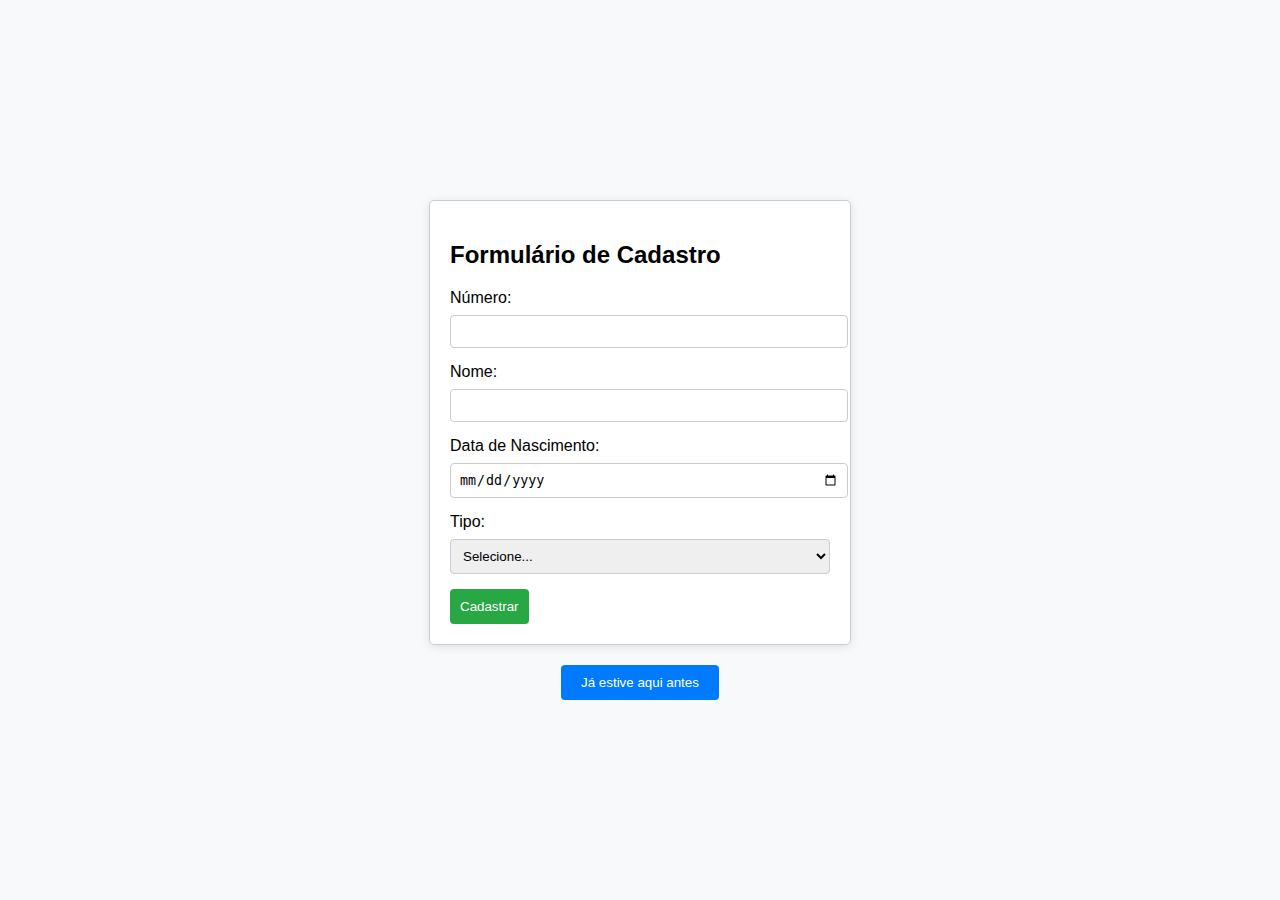
==== index.html @ 0d976dac "Update index.html" ====
<!DOCTYPE html>
<html lang="pt-BR">
<head>
    <meta charset="UTF-8">
    <meta name="viewport" content="width=device-width, initial-scale=1.0">
    <link rel="stylesheet" href="styles.css">
    <title>Formulário de Cadastro</title>
    <style>
        body {
            font-family: Arial, sans-serif;
            margin: 0;
            padding: 0;
            height: 100vh; /* Para ocupar a altura total da janela */
            display: flex;
            flex-direction: column; /* Coloca os elementos em coluna */
            justify-content: center; /* Centraliza horizontalmente */
            align-items: center; /* Centraliza verticalmente */
            background-color: #f8f9fa; /* Cor de fundo suave */
        }
        form {
            border: 1px solid #ccc;
            border-radius: 5px;
            padding: 20px;
            background-color: white; /* Fundo branco para o formulário */
            box-shadow: 0 2px 10px rgba(0, 0, 0, 0.1); /* Sombra suave */
            margin-bottom: 20px; /* Espaço abaixo do formulário */
        }
        label {
            display: block;
            margin-bottom: 8px;
        }
        input, select {
            width: 100%;
            padding: 8px;
            margin-bottom: 15px;
            border: 1px solid #ccc;
            border-radius: 4px;
        }
        button {
            padding: 10px;
            background-color: #28a745;
            color: white;
            border: none;
            border-radius: 4px;
            cursor: pointer;
        }
        button:hover {
            background-color: #218838;
        }
        .botao {
            padding: 10px 20px;
            background-color: #007bff;
            color: white;
            border: none;
            border-radius: 4px;
            cursor: pointer;
            text-align: center;
        }
        .botao:hover {
            background-color: #0056b3;
        }
    </style>
</head>
<body>

    <form>
        <h2>Formulário de Cadastro</h2>
        <label for="numero">Número:</label>
        <input type="number" id="numero" name="numero" required>

        <label for="nome">Nome:</label>
        <input type="text" id="nome" name="nome" required>

        <label for="data_nascimento">Data de Nascimento:</label>
        <input type="date" id="data_nascimento" name="data_nascimento" required>

        <label for="tipo">Tipo:</label>
        <select id="tipo" name="tipo" required>
            <option value="">Selecione...</option>
            <option value="professor_desenvolvimento">Professor de Desenvolvimento de Sistemas</option>
            <option value="professor_enfermagem">Professor de Enfermagem</option>
            <option value="aluno_desenvolvimento">Aluno de Desenvolvimento de Sistemas</option>
            <option value="aluno_enfermagem">Aluno de Enfermagem</option>
        </select>

        <button type="submit">Cadastrar</button>
    </form>

    <button class="botao" onclick="window.location.href='login.html'">Já estive aqui antes</button>

</body>
</html>
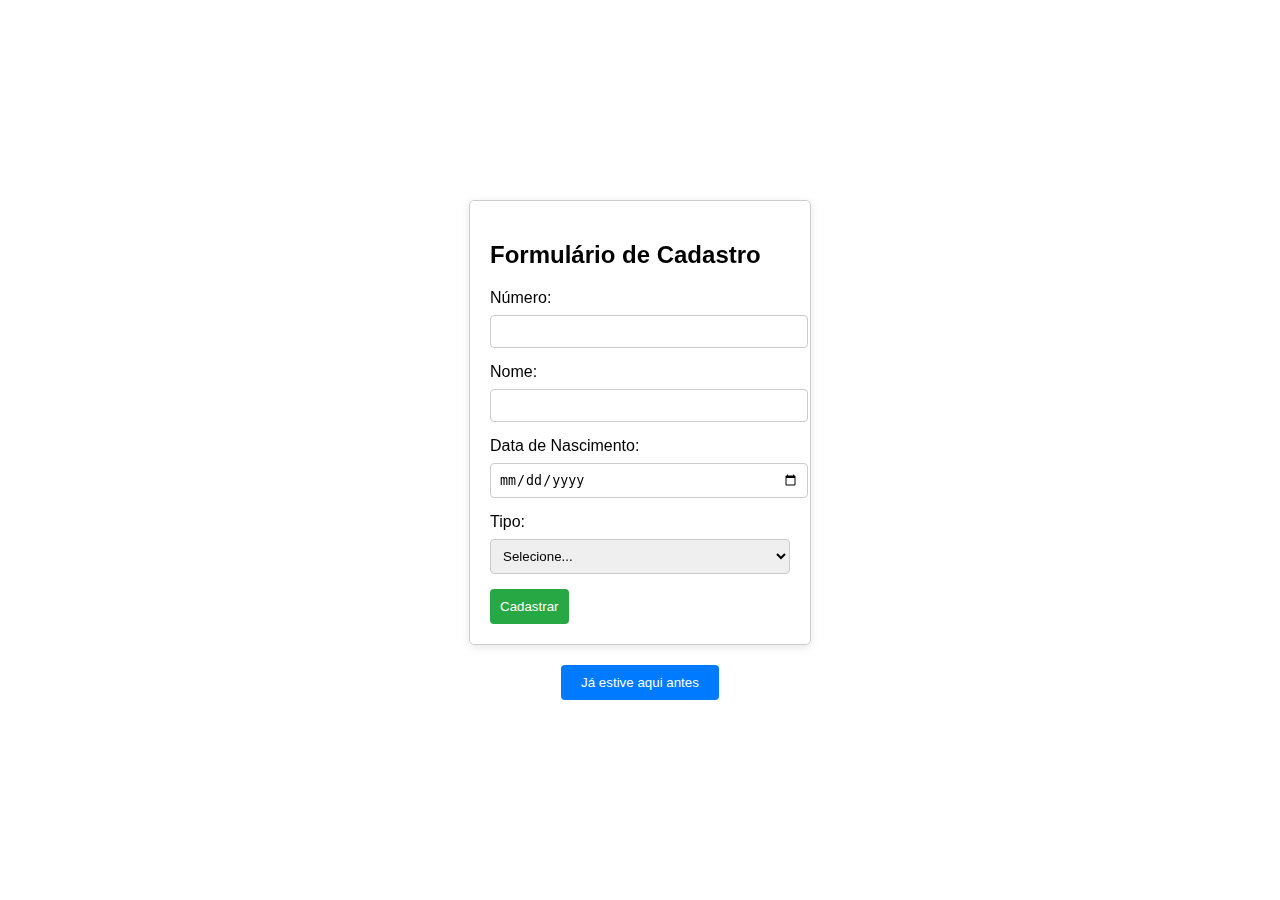
==== commit f2ebd426: "Update index.html" ====
--- a/index.html
+++ b/index.html
@@ -3,90 +3,37 @@
 <head>
     <meta charset="UTF-8">
     <meta name="viewport" content="width=device-width, initial-scale=1.0">
-    <link rel="stylesheet" href="styles.css">
     <title>Formulário de Cadastro</title>
-    <style>
-        body {
-            font-family: Arial, sans-serif;
-            margin: 0;
-            padding: 0;
-            height: 100vh; /* Para ocupar a altura total da janela */
-            display: flex;
-            flex-direction: column; /* Coloca os elementos em coluna */
-            justify-content: center; /* Centraliza horizontalmente */
-            align-items: center; /* Centraliza verticalmente */
-            background-color: #f8f9fa; /* Cor de fundo suave */
-        }
-        form {
-            border: 1px solid #ccc;
-            border-radius: 5px;
-            padding: 20px;
-            background-color: white; /* Fundo branco para o formulário */
-            box-shadow: 0 2px 10px rgba(0, 0, 0, 0.1); /* Sombra suave */
-            margin-bottom: 20px; /* Espaço abaixo do formulário */
-        }
-        label {
-            display: block;
-            margin-bottom: 8px;
-        }
-        input, select {
-            width: 100%;
-            padding: 8px;
-            margin-bottom: 15px;
-            border: 1px solid #ccc;
-            border-radius: 4px;
-        }
-        button {
-            padding: 10px;
-            background-color: #28a745;
-            color: white;
-            border: none;
-            border-radius: 4px;
-            cursor: pointer;
-        }
-        button:hover {
-            background-color: #218838;
-        }
-        .botao {
-            padding: 10px 20px;
-            background-color: #007bff;
-            color: white;
-            border: none;
-            border-radius: 4px;
-            cursor: pointer;
-            text-align: center;
-        }
-        .botao:hover {
-            background-color: #0056b3;
-        }
-    </style>
+    <link rel="stylesheet" href="css/styles.css"> <!-- Link para o CSS na pasta css -->
 </head>
 <body>
 
-    <form>
-        <h2>Formulário de Cadastro</h2>
-        <label for="numero">Número:</label>
-        <input type="number" id="numero" name="numero" required>
+    <div class="container">
+        <form>
+            <h2>Formulário de Cadastro</h2>
+            <label for="numero">Número:</label>
+            <input type="number" id="numero" name="numero" required>
 
-        <label for="nome">Nome:</label>
-        <input type="text" id="nome" name="nome" required>
+            <label for="nome">Nome:</label>
+            <input type="text" id="nome" name="nome" required>
 
-        <label for="data_nascimento">Data de Nascimento:</label>
-        <input type="date" id="data_nascimento" name="data_nascimento" required>
+            <label for="data_nascimento">Data de Nascimento:</label>
+            <input type="date" id="data_nascimento" name="data_nascimento" required>
 
-        <label for="tipo">Tipo:</label>
-        <select id="tipo" name="tipo" required>
-            <option value="">Selecione...</option>
-            <option value="professor_desenvolvimento">Professor de Desenvolvimento de Sistemas</option>
-            <option value="professor_enfermagem">Professor de Enfermagem</option>
-            <option value="aluno_desenvolvimento">Aluno de Desenvolvimento de Sistemas</option>
-            <option value="aluno_enfermagem">Aluno de Enfermagem</option>
-        </select>
+            <label for="tipo">Tipo:</label>
+            <select id="tipo" name="tipo" required>
+                <option value="">Selecione...</option>
+                <option value="professor_desenvolvimento">Professor de Desenvolvimento de Sistemas</option>
+                <option value="professor_enfermagem">Professor de Enfermagem</option>
+                <option value="aluno_desenvolvimento">Aluno de Desenvolvimento de Sistemas</option>
+                <option value="aluno_enfermagem">Aluno de Enfermagem</option>
+            </select>
 
-        <button type="submit">Cadastrar</button>
-    </form>
+            <button type="submit">Cadastrar</button>
+        </form>
 
-    <button class="botao" onclick="window.location.href='login.html'">Já estive aqui antes</button>
+        <button class="botao" onclick="window.location.href='login.html'">Já estive aqui antes</button>
+    </div>
 
 </body>
 </html>
--- a/css/styles.css
+++ b/css/styles.css
@@ -0,0 +1,70 @@
+body {
+    font-family: Arial, sans-serif;
+    margin: 0;
+    padding: 0;
+    height: 100vh; /* Para ocupar a altura total da janela */
+    display: flex;
+    justify-content: center; /* Centraliza horizontalmente */
+    align-items: center; /* Centraliza verticalmente */
+    background: url('sua-imagem-de-fundo.jpg') no-repeat center center fixed; /* Substitua pela sua imagem */
+    background-size: cover; /* Faz a imagem cobrir toda a tela */
+    position: relative;
+}
+
+.container {
+    display: flex;
+    flex-direction: column; /* Coloca os elementos em coluna */
+    align-items: center; /* Centraliza horizontalmente */
+    position: relative; /* Para o efeito de desfoque */
+}
+
+form {
+    border: 1px solid #ccc;
+    border-radius: 5px;
+    padding: 20px;
+    background-color: rgba(255, 255, 255, 0.8); /* Fundo branco com transparência */
+    box-shadow: 0 2px 10px rgba(0, 0, 0, 0.1); /* Sombra suave */
+    backdrop-filter: blur(10px); /* Efeito de desfoque */
+    margin-bottom: 20px; /* Espaço abaixo do formulário */
+    width: 300px; /* Largura fixa para o formulário */
+}
+
+label {
+    display: block;
+    margin-bottom: 8px;
+}
+
+input, select {
+    width: 100%;
+    padding: 8px;
+    margin-bottom: 15px;
+    border: 1px solid #ccc;
+    border-radius: 4px;
+}
+
+button {
+    padding: 10px;
+    background-color: #28a745;
+    color: white;
+    border: none;
+    border-radius: 4px;
+    cursor: pointer;
+}
+
+button:hover {
+    background-color: #218838;
+}
+
+.botao {
+    padding: 10px 20px;
+    background-color: #007bff;
+    color: white;
+    border: none;
+    border-radius: 4px;
+    cursor: pointer;
+    text-align: center;
+}
+
+.botao:hover {
+    background-color: #0056b3;
+}
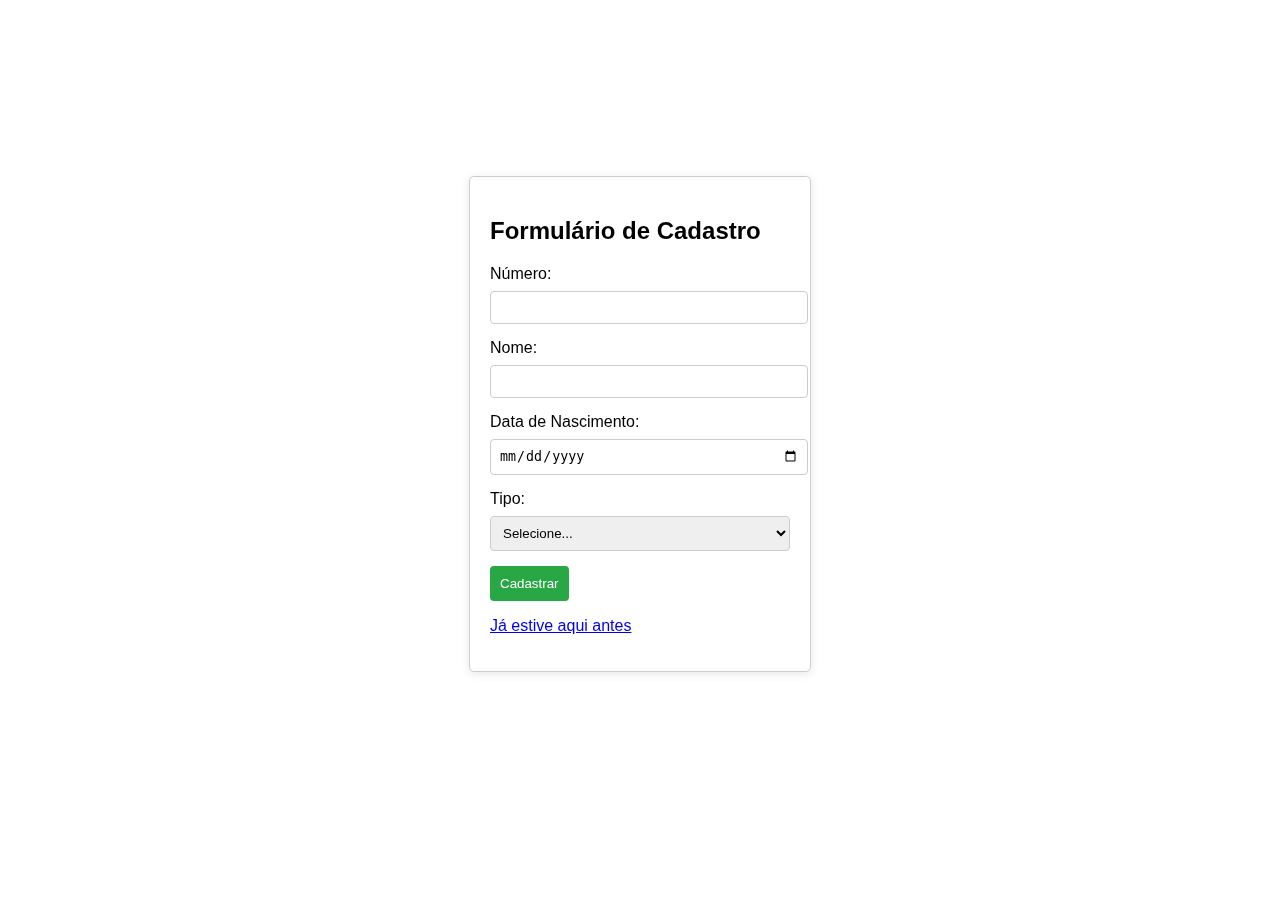
==== commit 6e2d32fb: "Add files via upload" ====
--- a/index.html
+++ b/index.html
@@ -3,8 +3,8 @@
 <head>
     <meta charset="UTF-8">
     <meta name="viewport" content="width=device-width, initial-scale=1.0">
+    <link rel="stylesheet" href="css/styles.css">
     <title>Formulário de Cadastro</title>
-    <link rel="stylesheet" href="css/styles.css"> <!-- Link para o CSS na pasta css -->
 </head>
 <body>
 
@@ -30,10 +30,14 @@
             </select>
 
             <button type="submit">Cadastrar</button>
+<p><a href="login.html" class="link">Já estive aqui antes</a></p>
+
         </form>
 
-        <button class="botao" onclick="window.location.href='login.html'">Já estive aqui antes</button>
+        <p>
+            
+        </p>
     </div>
 
 </body>
-</html>
+</html>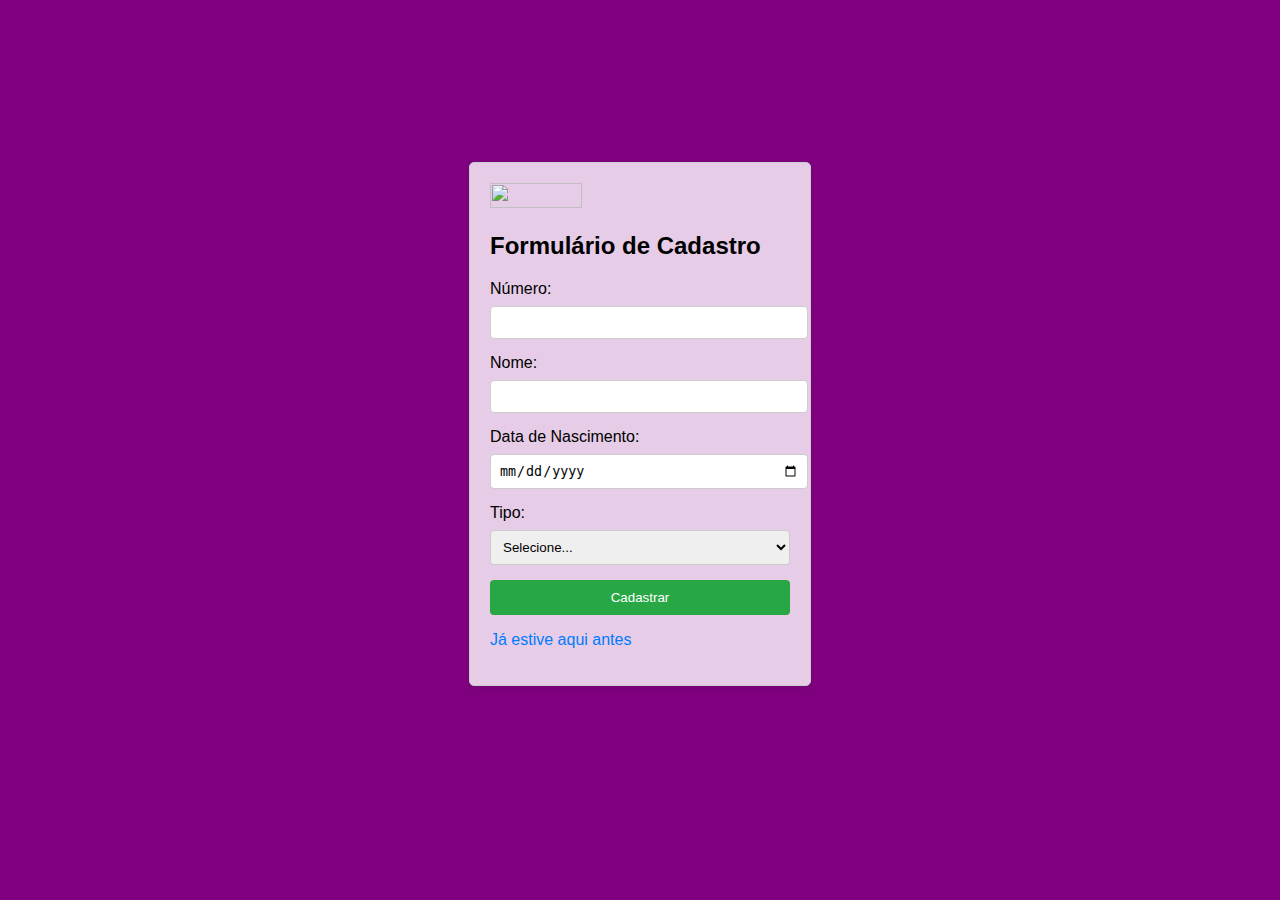
==== commit 5809295a: "Add files via upload" ====
--- a/index.html
+++ b/index.html
@@ -1,8 +1,8 @@
 <!DOCTYPE html>
-<html lang="pt-BR">
-<head>
+<html lang="pt-BR"><head>
     <meta charset="UTF-8">
     <meta name="viewport" content="width=device-width, initial-scale=1.0">
+    <meta http-equiv="X-UA-Compatible" content="IE=edge">
     <link rel="stylesheet" href="css/styles.css">
     <title>Formulário de Cadastro</title>
 </head>
@@ -10,18 +10,18 @@
 
     <div class="container">
         <form>
-            <h2>Formulário de Cadastro</h2>
+            <img src="images/logo-proz.png" width="92" height="25"><h2>Formulário de Cadastro</h2>
             <label for="numero">Número:</label>
-            <input type="number" id="numero" name="numero" required>
+            <input type="number" id="numero" name="numero" required="">
 
             <label for="nome">Nome:</label>
-            <input type="text" id="nome" name="nome" required>
+            <input type="text" id="nome" name="nome" required="">
 
             <label for="data_nascimento">Data de Nascimento:</label>
-            <input type="date" id="data_nascimento" name="data_nascimento" required>
+            <input type="date" id="data_nascimento" name="data_nascimento" required="">
 
             <label for="tipo">Tipo:</label>
-            <select id="tipo" name="tipo" required>
+            <select id="tipo" name="tipo" required="">
                 <option value="">Selecione...</option>
                 <option value="professor_desenvolvimento">Professor de Desenvolvimento de Sistemas</option>
                 <option value="professor_enfermagem">Professor de Enfermagem</option>
@@ -39,5 +39,5 @@
         </p>
     </div>
 
-</body>
-</html>+
+</body></html>--- a/css/styles.css
+++ b/css/styles.css
@@ -6,16 +6,14 @@
     display: flex;
     justify-content: center; /* Centraliza horizontalmente */
     align-items: center; /* Centraliza verticalmente */
-    background: url('sua-imagem-de-fundo.jpg') no-repeat center center fixed; /* Substitua pela sua imagem */
-    background-size: cover; /* Faz a imagem cobrir toda a tela */
-    position: relative;
+    background-color: purple; /* Cor de fundo suave */
 }
 
 .container {
     display: flex;
     flex-direction: column; /* Coloca os elementos em coluna */
     align-items: center; /* Centraliza horizontalmente */
-    position: relative; /* Para o efeito de desfoque */
+    width: 100%; /* Largura total */
 }
 
 form {
@@ -24,7 +22,6 @@
     padding: 20px;
     background-color: rgba(255, 255, 255, 0.8); /* Fundo branco com transparência */
     box-shadow: 0 2px 10px rgba(0, 0, 0, 0.1); /* Sombra suave */
-    backdrop-filter: blur(10px); /* Efeito de desfoque */
     margin-bottom: 20px; /* Espaço abaixo do formulário */
     width: 300px; /* Largura fixa para o formulário */
 }
@@ -49,22 +46,20 @@
     border: none;
     border-radius: 4px;
     cursor: pointer;
+    width: 100%; /* Botão ocupa toda a largura do formulário */
 }
 
 button:hover {
     background-color: #218838;
 }
 
-.botao {
-    padding: 10px 20px;
-    background-color: #007bff;
-    color: white;
-    border: none;
-    border-radius: 4px;
-    cursor: pointer;
-    text-align: center;
+.link {
+    color: #007bff; /* Cor do texto do link */
+    text-decoration: none; /* Remove o sublinhado */
+    cursor: pointer; /* Muda o cursor para indicar que é clicável */
+    margin-top: 10px; /* Espaço acima do link */
 }
 
-.botao:hover {
-    background-color: #0056b3;
+.link:hover {
+    text-decoration: underline; /* Adiciona sublinhado ao passar o mouse */
 }
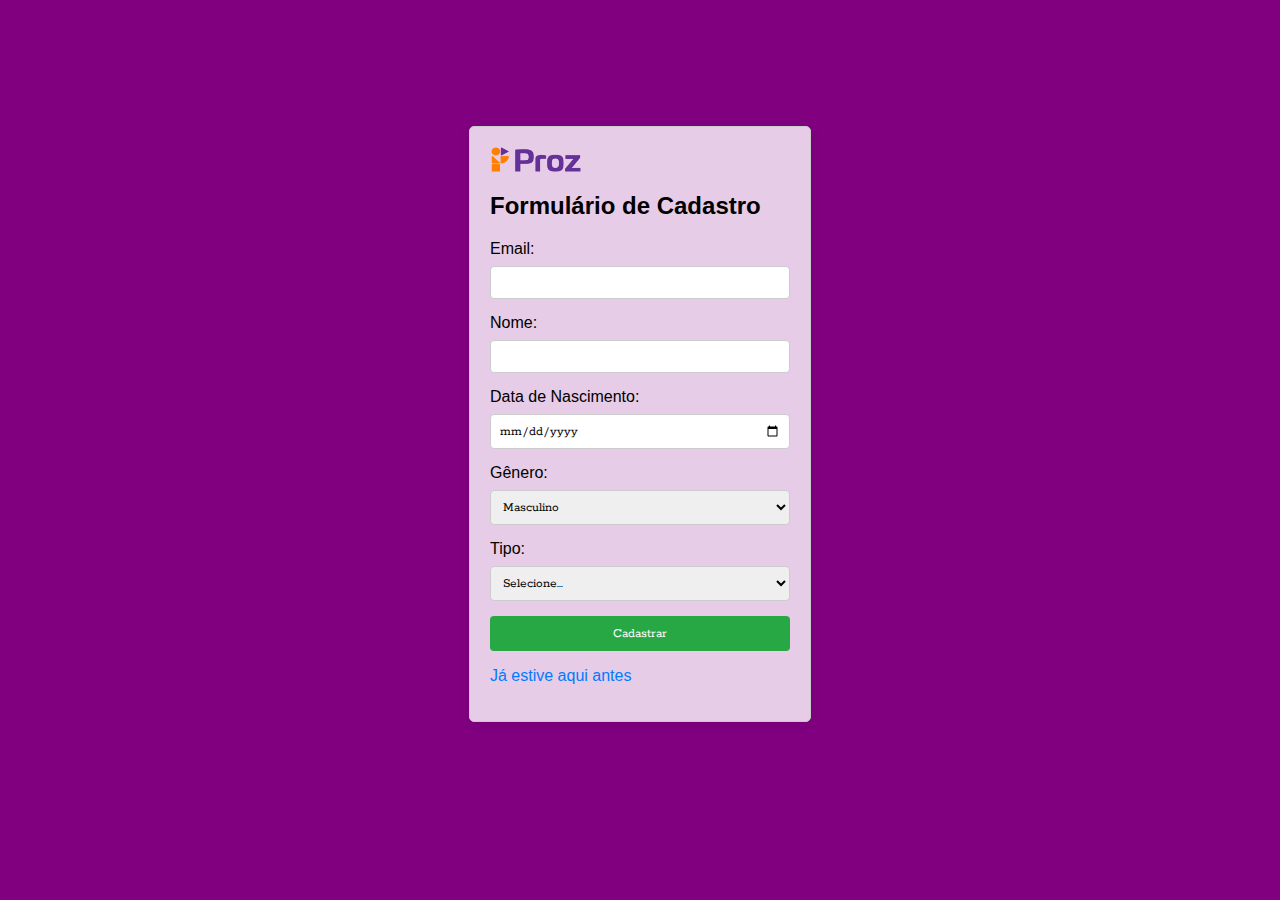
==== commit b750e04a: "Update index.html" ====
--- a/index.html
+++ b/index.html
@@ -1,43 +1,41 @@
-<!DOCTYPE html>
-<html lang="pt-BR"><head>
-    <meta charset="UTF-8">
-    <meta name="viewport" content="width=device-width, initial-scale=1.0">
-    <meta http-equiv="X-UA-Compatible" content="IE=edge">
-    <link rel="stylesheet" href="css/styles.css">
-    <title>Formulário de Cadastro</title>
-</head>
-<body>
+<html lang="pt-BR"><head> <meta charset="UTF-8"> <meta name="viewport" content="width=device-width, initial-scale=1.0"> <meta http-equiv="X-UA-Compatible" content="IE=edge"> <link rel="stylesheet" href="css/styles.css"> <title>Formulário de Cadastro</title>
 
-    <div class="container">
-        <form>
-            <img src="images/logo-proz.png" width="92" height="25"><h2>Formulário de Cadastro</h2>
-            <label for="numero">Número:</label>
-            <input type="number" id="numero" name="numero" required="">
+</head> <body>
 
-            <label for="nome">Nome:</label>
-            <input type="text" id="nome" name="nome" required="">
 
-            <label for="data_nascimento">Data de Nascimento:</label>
-            <input type="date" id="data_nascimento" name="data_nascimento" required="">
+<div class="container">
+    <form>
+        <img src="images/logo-proz.png" width="92" height="25"><h2>Formulário de Cadastro</h2>
+        <label for="numero">Email:</label>
+        <input type="number" id="numero" name="numero" required="">
 
-            <label for="tipo">Tipo:</label>
-            <select id="tipo" name="tipo" required="">
-                <option value="">Selecione...</option>
-                <option value="professor_desenvolvimento">Professor de Desenvolvimento de Sistemas</option>
-                <option value="professor_enfermagem">Professor de Enfermagem</option>
-                <option value="aluno_desenvolvimento">Aluno de Desenvolvimento de Sistemas</option>
-                <option value="aluno_enfermagem">Aluno de Enfermagem</option>
-            </select>
+        <label for="nome">Nome:</label>
+        <input type="text" id="nome" name="nome" required="">
 
-            <button type="submit">Cadastrar</button>
+        <label for="data_nascimento">Data de Nascimento:</label>
+        <input type="date" id="data_nascimento" name="data_nascimento" required="">
+        <label for="genero">Gênero:</label>
+<select id="genero" name="genero"> <option value="masculino">Masculino</option> <option value="feminino">Feminino</option> <option value="outro">Outro</option> <option value="prefiro_nao_dizer">Prefiro não dizer</option> </select>
+
+
+        <label for="tipo">Tipo:</label>
+        <select id="tipo" name="tipo" required="">
+            <option value="">Selecione...</option>
+            <option value="professor_desenvolvimento">Professor de Desenvolvimento de Sistemas</option>
+            <option value="professor_enfermagem">Professor de Enfermagem</option>
+            <option value="aluno_desenvolvimento">Aluno de Desenvolvimento de Sistemas</option>
+            <option value="aluno_enfermagem">Aluno de Enfermagem</option>
+        </select>
+
+        <button type="submit">Cadastrar</button>
 <p><a href="login.html" class="link">Já estive aqui antes</a></p>
 
-        </form>
 
-        <p>
-            
-        </p>
-    </div>
+    </form>
 
+    <p>
+        
+    </p>
+</div>
 
-</body></html>+</body></html>
--- a/css/styles.css
+++ b/css/styles.css
@@ -1,3 +1,4 @@
+@import url('https://fonts.googleapis.com/css2?family=Rokkitt&display=swap');
 body {
     font-family: Arial, sans-serif;
     margin: 0;
@@ -37,6 +38,7 @@
     margin-bottom: 15px;
     border: 1px solid #ccc;
     border-radius: 4px;
+    font-family: 'Rokkitt', serif;
 }
 
 button {
@@ -47,6 +49,7 @@
     border-radius: 4px;
     cursor: pointer;
     width: 100%; /* Botão ocupa toda a largura do formulário */
+    font-family: 'Rokkitt', serif;
 }
 
 button:hover {
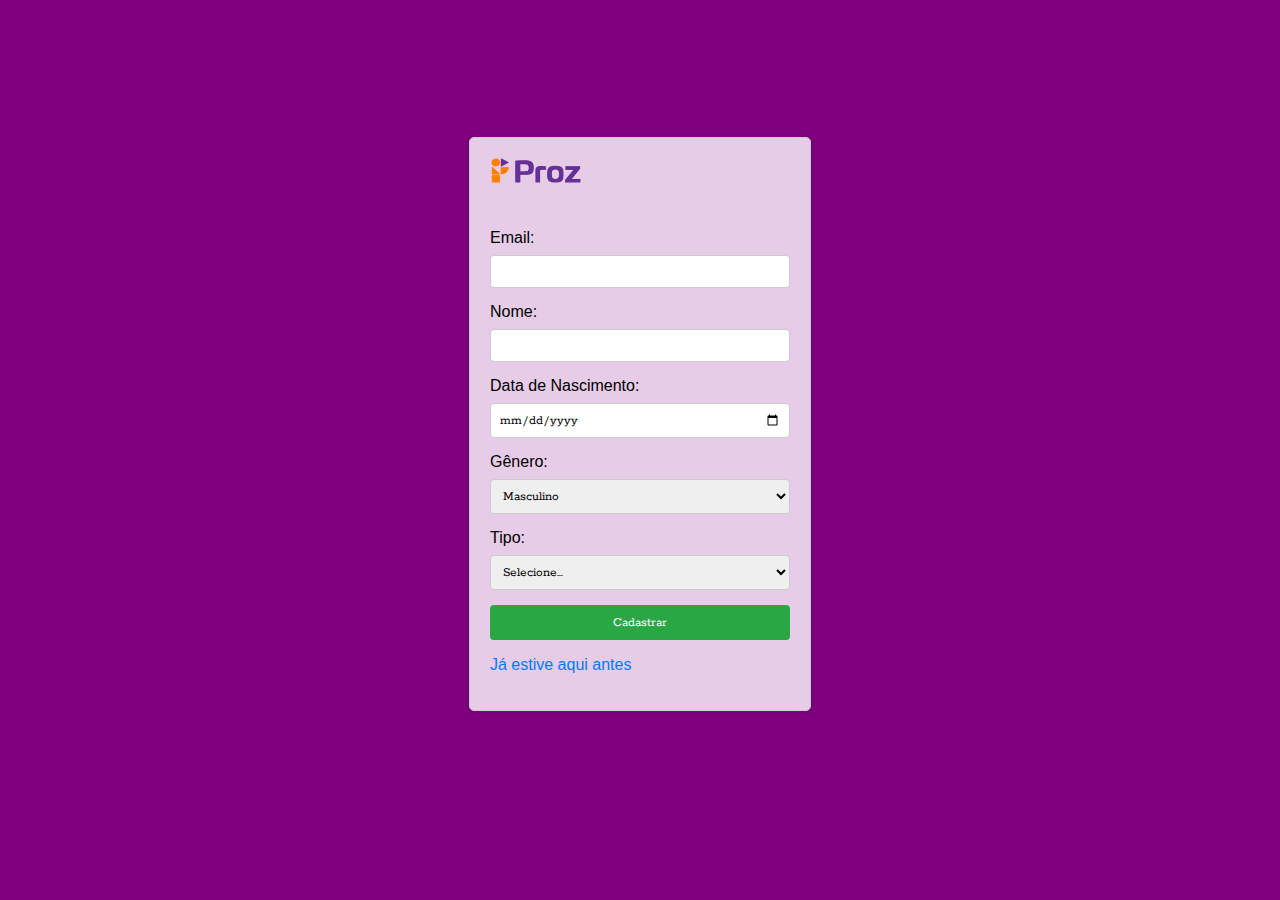
==== commit f0c7e6cb: "Update index.html" ====
--- a/index.html
+++ b/index.html
@@ -1,11 +1,11 @@
-<html lang="pt-BR"><head> <meta charset="UTF-8"> <meta name="viewport" content="width=device-width, initial-scale=1.0"> <meta http-equiv="X-UA-Compatible" content="IE=edge"> <link rel="stylesheet" href="css/styles.css"> <title>Formulário de Cadastro</title>
+<html lang="pt-BR"><head> <meta charset="UTF-8"> <meta name="viewport" content="width=device-width, initial-scale=1.0"> <meta http-equiv="X-UA-Compatible" content="IE=edge"> <link rel="stylesheet" href="css/styles.css"> 
 
 </head> <body>
 
 
 <div class="container">
     <form>
-        <img src="images/logo-proz.png" width="92" height="25"><h2>Formulário de Cadastro</h2>
+        <img src="images/logo-proz.png" style="margin-bottom:30" width="92" height="25"><p></p>
         <label for="numero">Email:</label>
         <input type="number" id="numero" name="numero" required="">
 
@@ -15,7 +15,7 @@
         <label for="data_nascimento">Data de Nascimento:</label>
         <input type="date" id="data_nascimento" name="data_nascimento" required="">
         <label for="genero">Gênero:</label>
-<select id="genero" name="genero"> <option value="masculino">Masculino</option> <option value="feminino">Feminino</option> <option value="outro">Outro</option> <option value="prefiro_nao_dizer">Prefiro não dizer</option> </select>
+<select id="genero" name="genero"> <option value="masculino">Masculino</option> <option value="feminino">Feminino</option><option value="prefiro_nao_dizer">Prefiro não dizer</option> </select>
 
 
         <label for="tipo">Tipo:</label>
@@ -38,4 +38,5 @@
     </p>
 </div>
 
+
 </body></html>
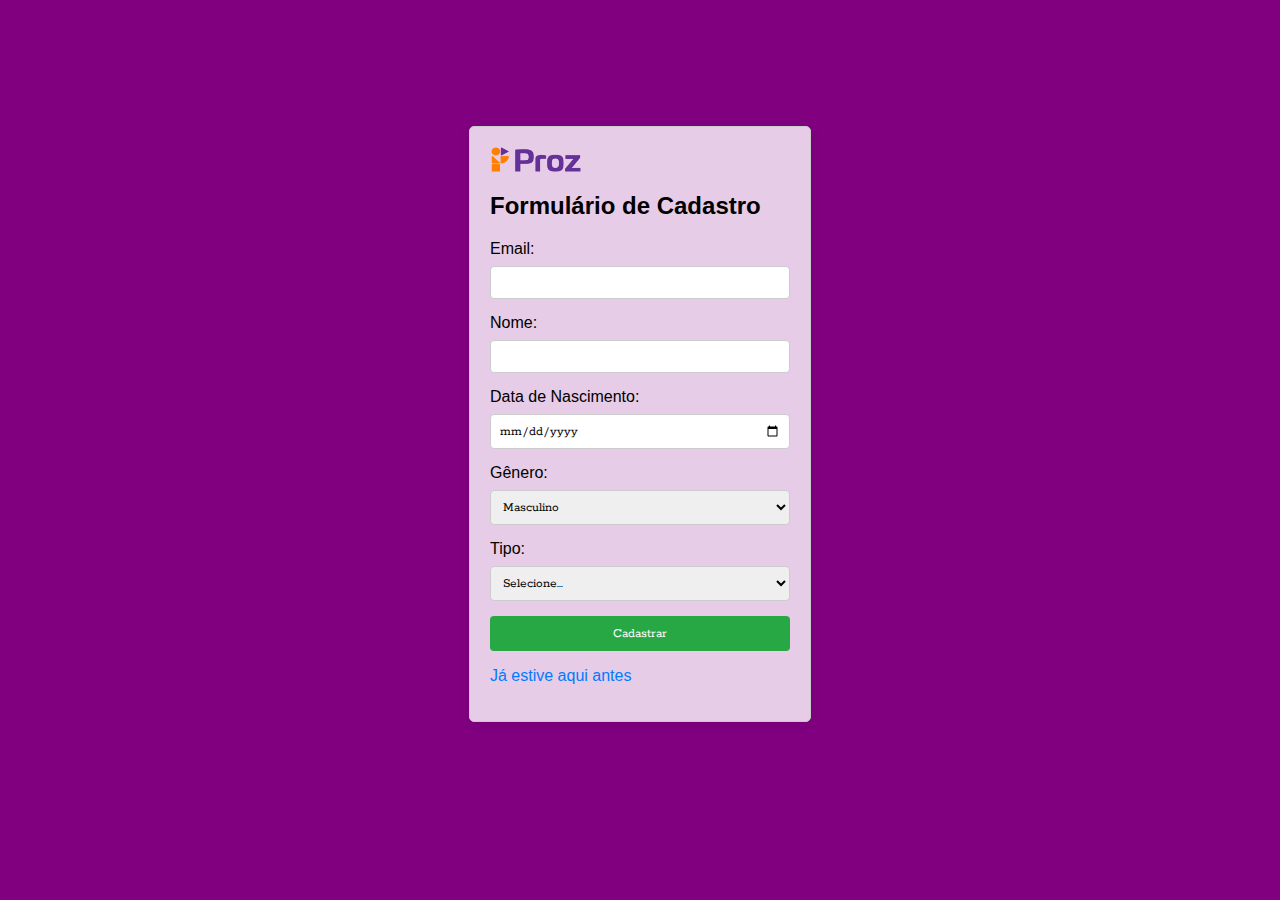
==== commit 5bf00e65: "Update index.html" ====
--- a/index.html
+++ b/index.html
@@ -1,11 +1,11 @@
-<html lang="pt-BR"><head> <meta charset="UTF-8"> <meta name="viewport" content="width=device-width, initial-scale=1.0"> <meta http-equiv="X-UA-Compatible" content="IE=edge"> <link rel="stylesheet" href="css/styles.css"> 
+<html lang="pt-BR"><head> <meta charset="UTF-8"> <meta name="viewport" content="width=device-width, initial-scale=1.0"> <meta http-equiv="X-UA-Compatible" content="IE=edge"> <link rel="stylesheet" href="css/styles.css"> <title>Formulário de Cadastro</title>
 
 </head> <body>
 
 
 <div class="container">
     <form>
-        <img src="images/logo-proz.png" style="margin-bottom:30" width="92" height="25"><p></p>
+        <img src="images/logo-proz.png" width="92" height="25"><h2>Formulário de Cadastro</h2>
         <label for="numero">Email:</label>
         <input type="number" id="numero" name="numero" required="">
 
@@ -15,7 +15,7 @@
         <label for="data_nascimento">Data de Nascimento:</label>
         <input type="date" id="data_nascimento" name="data_nascimento" required="">
         <label for="genero">Gênero:</label>
-<select id="genero" name="genero"> <option value="masculino">Masculino</option> <option value="feminino">Feminino</option><option value="prefiro_nao_dizer">Prefiro não dizer</option> </select>
+<select id="genero" name="genero"> <option value="masculino">Masculino</option> <option value="feminino">Feminino</option> <option value="outro">Outro</option> <option value="prefiro_nao_dizer">Prefiro não dizer</option> </select>
 
 
         <label for="tipo">Tipo:</label>
